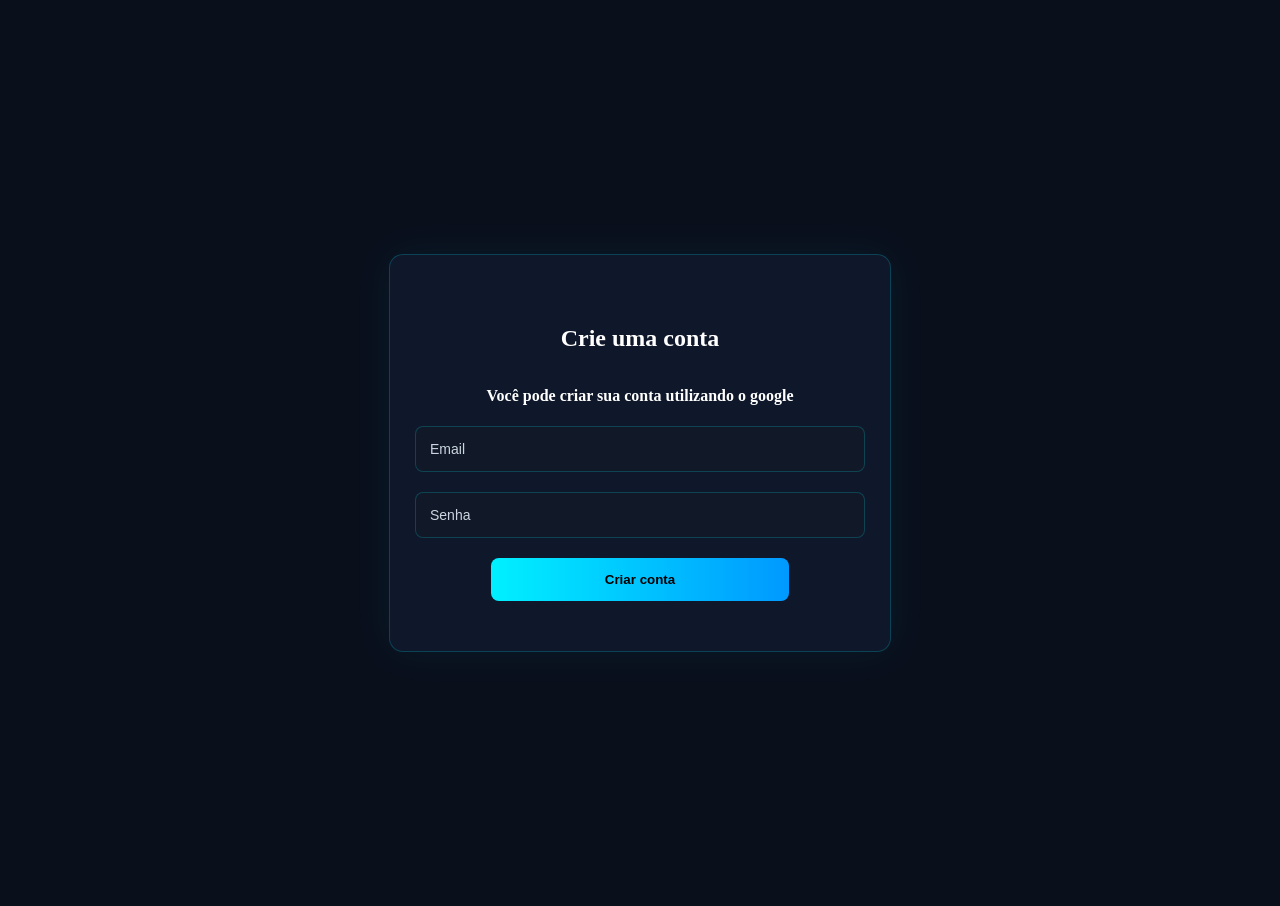
==== html/register.html @ d8fc8905 "feat: integrate login system with backend API Conexão com backend  Fetch no login  Verificação de se" ====
<!DOCTYPE html>
<html lang="en">
<head>
    <meta charset="UTF-8">
    <meta name="viewport" content="width=device-width, initial-scale=1.0">
    <link rel="stylesheet" href="../css/register.css">
    <title>create account</title>
</head>
<body class="register">

    <div class="register-container">
        <h2>Crie uma conta</h2>
        <h4>Você pode criar sua conta utilizando o google</h4>

        <form id="createForm">
            <input type="email" id="email" placeholder="Email" required>
            <input type="password" id="password" placeholder="Senha" required>
            <button type="submit">Criar conta</button>
        </form>

    </div>
</body>
</html>
---- css/register.css ----
/* =========================
   LOGIN PAGE - PADRÃO ENGENHARIA3D
========================= */
:root {
  --bg-main: #0a0f1c;
  --bg-secondary: #111827;
  --text-main: #ffffff;
  --text-secondary: #cbd5e1;
  --neon-blue: #00f0ff;
  --neon-blue-soft: #0099ff;
  --card-bg: #0f172a;
  --border-color: rgba(0, 240, 255, 0.2);
}

body.light {
  --bg-main: #f3f4f6;
  --bg-secondary: #ffffff;
  --bg-soft: #e5e7eb;

  --text-main: #111827;
  --text-muted: #6b7280;

  --border-color: #e2e8f0;

  --accent-color: #2563eb;
  --accent-hover: #1d4ed8;

  --card-shadow: 0 10px 25px rgba(0,0,0,0.05);
}

.register {
  min-height: 90vh;
  display: flex;
  align-items: center;
  justify-content: center;
  background: var(--bg-main);
  padding: 40px 20px;
  transition: 0.3s ease;
}

/* Card principal */
.register-container {
  background: var(--card-bg);
  border: 1px solid var(--border-color);
  border-radius: 14px;
  padding: 50px 40px;
  width: 100%;
  max-width: 420px;
  box-shadow: 0 0 40px rgba(0, 240, 255, 0.06);
  transition: 0.3s ease;
}

/* Título */
.register-container h2 {
  text-align: center;
  margin-bottom: 35px;
  font-size: 24px;
  font-weight: 600;
  color: var(--text-main);
}

/* Subtítulo */
.register-container h4 {
    color: #fff;
    text-align: center;
}

/* =========================
   INPUTS
========================= */

.register-container input {
  width: 100%;
  padding: 14px;
  margin-bottom: 20px;
  background: var(--bg-secondary);
  border: 1px solid var(--border-color);
  border-radius: 8px;
  color: var(--text-main);
  font-size: 14px;
  transition: all 0.3s ease;
}

.register-container input::placeholder {
  color: var(--text-secondary);
}

.register-container input:focus {
  outline: none;
  border-color: var(--neon-blue);
  box-shadow: 0 0 15px rgba(0, 240, 255, 0.25);
  background: var(--card-bg);
}

/* =========================
   BOTÃO
========================= */

.register-container button {
  width: 71%;
  padding: 14px;
  border-radius: 8px;
  border: none;
  font-weight: 600;
  cursor: pointer;
  background: linear-gradient(
    90deg,
    var(--neon-blue),
    var(--neon-blue-soft)
  );
  color: #000;
  transition: all 0.3s ease;
}

.register-container button:hover {
  box-shadow: 0 0 25px var(--neon-blue);
  transform: translateY(-3px);
}

.register-container form {
  display: flex;
  flex-direction: column;
  align-items: center;
}

/* =========================
   TEXTO INFERIOR
========================= */

.register-container p {
  margin-top: 25px;
  text-align: center;
  font-size: 14px;
  color: var(--text-secondary);
}

.register-container a {
  color: var(--neon-blue);
  text-decoration: none;
  font-weight: 500;
  transition: 0.3s ease;
}

.register-container a:hover {
  text-shadow: 0 0 10px rgba(0, 240, 255, 0.7);
}

/* =========================
   LIGHT MODE
========================= */

body.light .register-container {
  background: var(--bg-secondary);
  box-shadow: var(--card-shadow);
}

body.light .register-container input {
  background: var(--bg-soft);
}

body.light .register-container input:focus {
  background: #fff;
}

body.light .register-container button {
  background: linear-gradient(
    90deg,
    var(--accent-color),
    var(--accent-hover)
  );
  color: #fff;
}

body.light .register-container button:hover {
  box-shadow: 0 0 20px var(--accent-color);
}
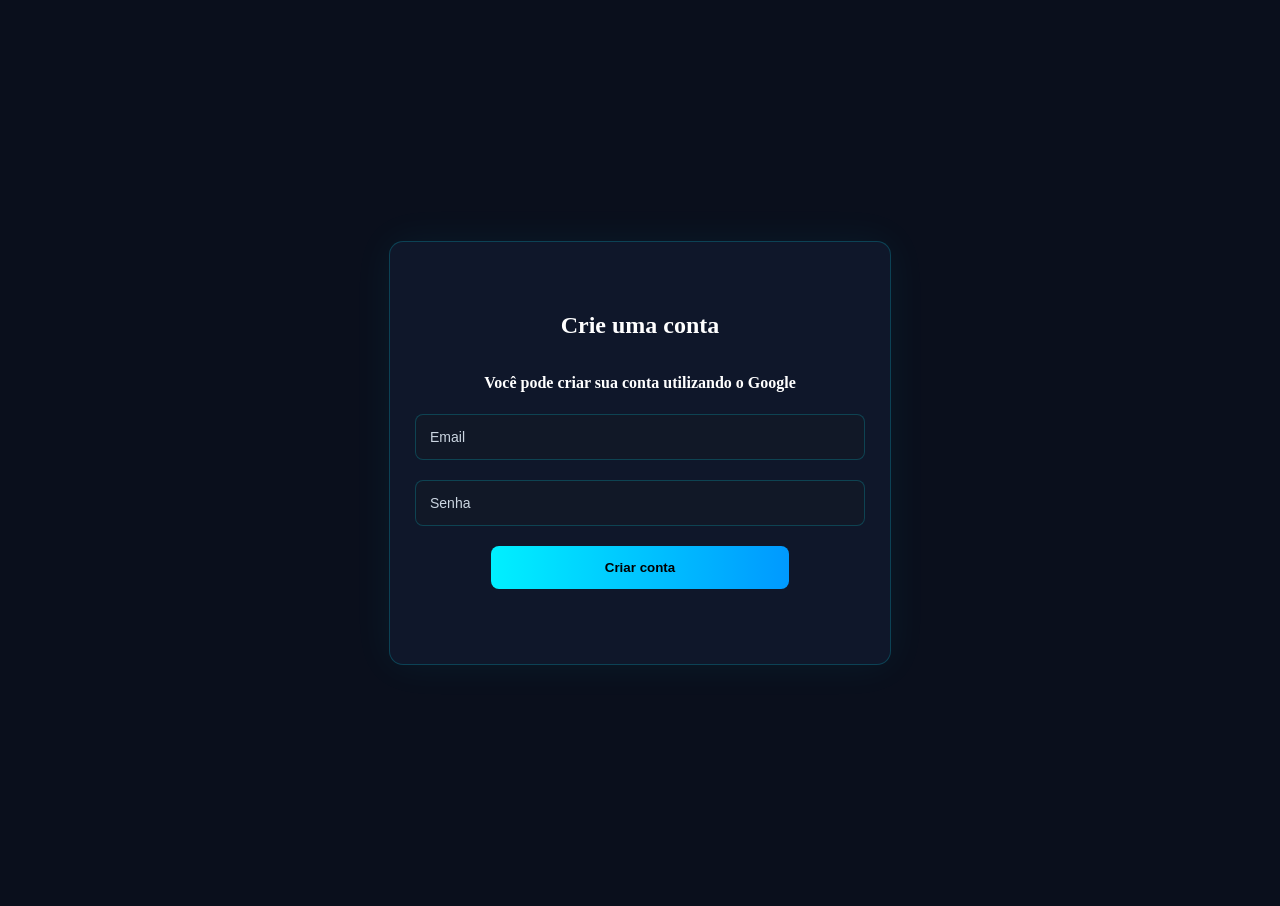
==== commit 1a5f8a29: "Login/logout funcionando, requestBudget protegido" ====
--- a/html/register.html
+++ b/html/register.html
@@ -1,23 +1,27 @@
 <!DOCTYPE html>
-<html lang="en">
+<html lang="pt-BR">
 <head>
-    <meta charset="UTF-8">
-    <meta name="viewport" content="width=device-width, initial-scale=1.0">
-    <link rel="stylesheet" href="../css/register.css">
-    <title>create account</title>
+  <meta charset="UTF-8">
+  <meta name="viewport" content="width=device-width, initial-scale=1.0">
+  <title>Registrar Usuário</title>
+  <link rel="stylesheet" href="../css/register.css">
 </head>
 <body class="register">
 
-    <div class="register-container">
-        <h2>Crie uma conta</h2>
-        <h4>Você pode criar sua conta utilizando o google</h4>
+  <div class="register-container">
+    <h2>Crie uma conta</h2>
+    <h4>Você pode criar sua conta utilizando o Google</h4>
 
-        <form id="createForm">
-            <input type="email" id="email" placeholder="Email" required>
-            <input type="password" id="password" placeholder="Senha" required>
-            <button type="submit">Criar conta</button>
-        </form>
+    <form id="registerForm">
+      <input type="email" id="email" placeholder="Email" required>
+      <input type="password" id="password" placeholder="Senha" required>
+      <button type="submit">Criar conta</button>
+    </form>
 
-    </div>
+    <p id="message" style="font-weight:bold;"></p>
+  </div>
+
+  <!-- Certifique-se que o caminho do JS está correto -->
+  <script src="../js/register.js" defer></script>
 </body>
 </html>
